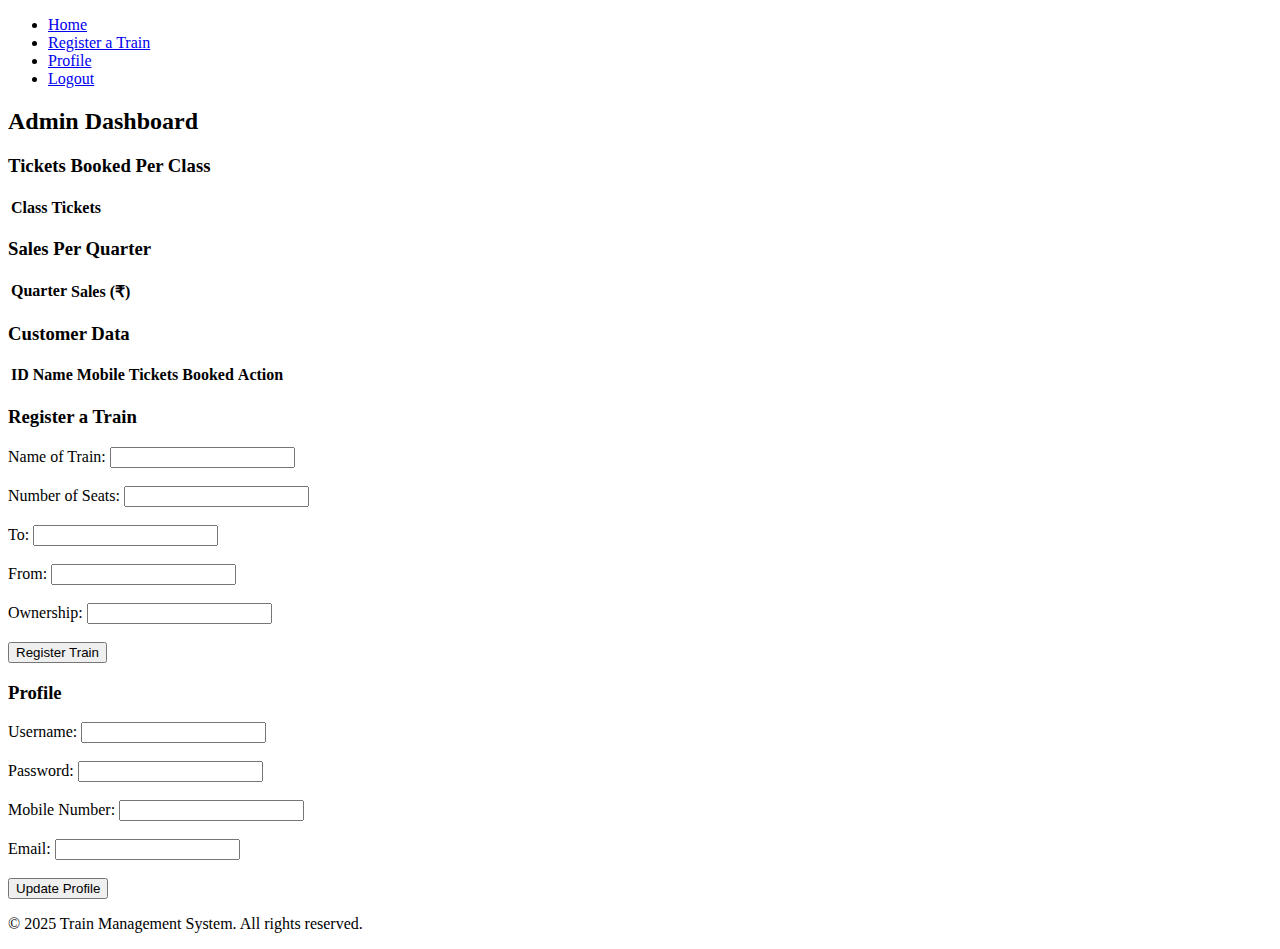
==== admin_home.html @ bfd430eb "Add files via upload" ====
<!DOCTYPE html>
<html lang="en">
<head>
    <meta charset="UTF-8">
    <meta name="viewport" content="width=device-width, initial-scale=1.0">
    <title>Admin Home</title>
    <link rel="stylesheet" href="/css/admin_styles.css">
    <script src="/js/admin.js" defer></script>
</head>
<body>
    <header>
        <nav>
            <ul>
                <li><a href="#home">Home</a></li>
                <li><a href="#registerTrain">Register a Train</a></li>
                <li><a href="#profile">Profile</a></li>
                <li><a href="#" onclick="logout()">Logout</a></li>
            </ul>
        </nav>
    </header>
    <div class="container">
        <section id="home">
            <h2>Admin Dashboard</h2>
            <div class="grid-container">
                <div class="card">
                    <h3>Tickets Booked Per Class</h3>
                    <table>
                        <thead>
                            <tr>
                                <th>Class</th>
                                <th>Tickets</th>
                            </tr>
                        </thead>
                        <tbody id="ticketsPerClass">
                            <!-- Data populated via JS -->
                        </tbody>
                    </table>
                </div>
                <div class="card">
                    <h3>Sales Per Quarter</h3>
                    <table>
                        <thead>
                            <tr>
                                <th>Quarter</th>
                                <th>Sales (₹)</th>
                            </tr>
                        </thead>
                        <tbody id="salesPerQuarter">
                            <!-- Data populated via JS -->
                        </tbody>
                    </table>
                </div>
            </div>
            <div class="card">
                <h3>Customer Data</h3>
                <table>
                    <thead>
                        <tr>
                            <th>ID</th>
                            <th>Name</th>
                            <th>Mobile</th>
                            <th>Tickets Booked</th>
                            <th>Action</th>
                        </tr>
                    </thead>
                    <tbody id="customerTableBody">
                        <!-- Data populated via JS -->
                    </tbody>
                </table>
            </div>
        </section>
        <section id="registerTrain">
            <h3>Register a Train</h3>
            <form onsubmit="registerTrain(event)">
                <label for="trainName">Name of Train:</label>
                <input type="text" id="trainName" name="trainName" required><br><br>
                <label for="trainSeats">Number of Seats:</label>
                <input type="number" id="trainSeats" name="trainSeats" required><br><br>
                <label for="trainTo">To:</label>
                <input type="text" id="trainTo" name="trainTo" required><br><br>
                <label for="trainFrom">From:</label>
                <input type="text" id="trainFrom" name="trainFrom" required><br><br>
                <label for="trainOwnership">Ownership:</label>
                <input type="text" id="trainOwnership" name="trainOwnership" required><br><br>
                <input type="submit" value="Register Train">
            </form>
        </section>
        <section id="profile">
            <h3>Profile</h3>
            <form onsubmit="updateProfile(event)">
                <label for="username">Username:</label>
                <input type="text" id="username" name="username" required><br><br>
                <label for="password">Password:</label>
                <input type="password" id="password" name="password" required><br><br>
                <label for="mobile">Mobile Number:</label>
                <input type="text" id="mobile" name="mobile" required><br><br>
                <label for="email">Email:</label>
                <input type="email" id="email" name="email" required><br><br>
                <input type="submit" value="Update Profile">
            </form>
        </section>
    </div>
    <footer>
        <p>© 2025 Train Management System. All rights reserved.</p>
    </footer>
</body>
</html>
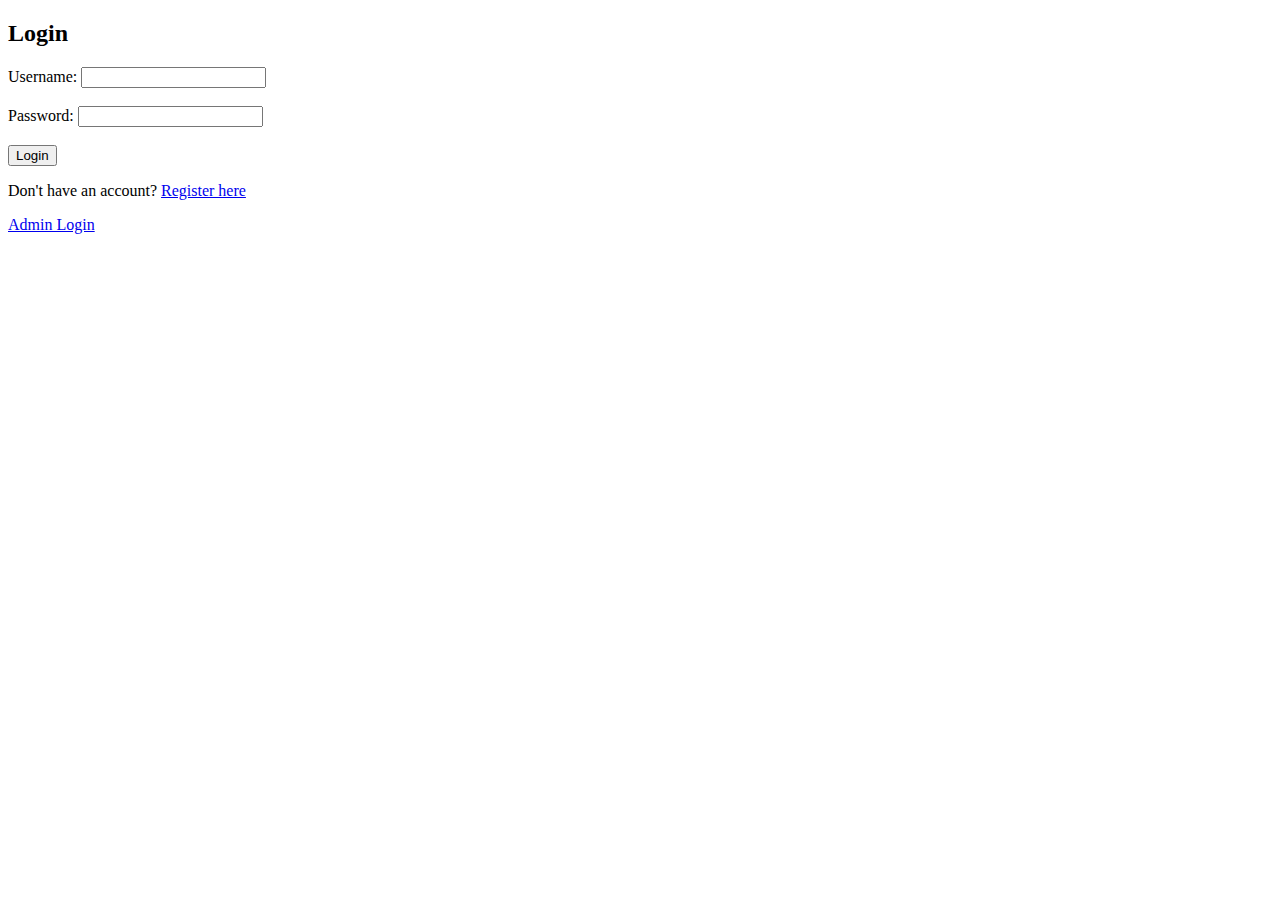
==== commit 51afc86d: "Update admin_home.html" ====
--- a/admin_home.html
+++ b/admin_home.html
@@ -4,8 +4,8 @@
     <meta charset="UTF-8">
     <meta name="viewport" content="width=device-width, initial-scale=1.0">
     <title>Admin Home</title>
-    <link rel="stylesheet" href="/css/admin_styles.css">
-    <script src="/js/admin.js" defer></script>
+    <link rel="stylesheet" href="admin_styles.css">
+    <script src="admin.js" defer></script>
 </head>
 <body>
     <header>
@@ -104,4 +104,4 @@
         <p>© 2025 Train Management System. All rights reserved.</p>
     </footer>
 </body>
-</html>+</html>
--- a/admin_styles.css
+++ b/admin_styles.css
@@ -0,0 +1,158 @@
+body {
+    font-family: Arial, sans-serif;
+    background-color: #f0f0f0;
+    margin: 0;
+}
+
+header {
+    background-color: #007BFF;
+    padding: 10px 0;
+    color: #fff;
+    text-align: center;
+}
+
+nav ul {
+    list-style-type: none;
+    padding: 10;
+    margin: 10;
+    display: flex;
+    justify-content: center;
+}
+
+nav ul li {
+    margin: 0 15px;
+}
+
+nav ul li a {
+    color: #fff;
+    text-decoration: none;
+    font-weight: bold;
+}
+
+nav ul li a:hover {
+    text-decoration: underline;
+}
+
+.container {
+    background-color: #fff;
+    padding: 20px;
+    border-radius: 8px;
+    box-shadow: 0 0 10px rgba(0, 0, 0, 0.1);
+    width: 80%;
+    max-width: 1200px;
+    margin: 50px auto;
+}
+
+h2, h3 {
+    text-align: center;
+    margin-bottom: 20px;
+}
+
+.section {
+    margin-bottom: 30px;
+    padding: 20px;
+    border: 1px solid #ccc;
+    border-radius: 8px;
+    background-color: #f9f9f9;
+}
+
+form {
+    display: flex;
+    flex-direction: column;
+}
+
+label {
+    margin-bottom: 5px;
+}
+
+input[type="text"],
+input[type="password"],
+input[type="email"],
+input[type="number"],
+input[type="date"],
+select {
+    padding: 10px;
+    margin-bottom: 15px;
+    border: 1px solid #ccc;
+    border-radius: 4px;
+}
+
+input[type="submit"],
+button {
+    padding: 10px;
+    background-color: green;
+    color: #fff;
+    border: none;
+    border-radius: 4px;
+    cursor: pointer;
+}
+
+input[type="submit"]:hover,
+button:hover {
+    background-color: greenyellow;
+}
+
+p {
+    text-align: center;
+}
+
+a {
+    color: #007BFF;
+    text-decoration: none;
+}
+
+a:hover {
+    text-decoration: underline;
+}
+
+.ticket {
+    border: 1px solid #ccc;
+    padding: 10px;
+    border-radius: 4px;
+    margin-bottom: 10px;
+    background-color: #f9f9f9;
+}
+
+.ticket p {
+    margin: 5px 0;
+}
+
+.ticket button {
+    background-color: #dc3545;
+    color: #fff;
+    border: none;
+    padding: 5px 10px;
+    border-radius: 4px;
+    cursor: pointer;
+}
+
+.ticket button:hover {
+    background-color: #c82333;
+}
+
+.grid-container {
+    display: grid;
+    grid-template-columns: 1fr 1fr;
+    gap: 20px;
+}
+
+.card {
+    background-color: #fff;
+    border-radius: 8px;
+    box-shadow: 0 0 10px rgba(0, 0, 0, 0.1);
+    padding: 20px;
+}
+
+.card h3 {
+    margin-top: 0;
+}
+
+footer {
+    background-color: #007BFF;
+    color: #fff;
+    text-align: center;
+    padding: 10px 0;
+    position: fixed;
+    width: 100%;
+    bottom: 0;
+}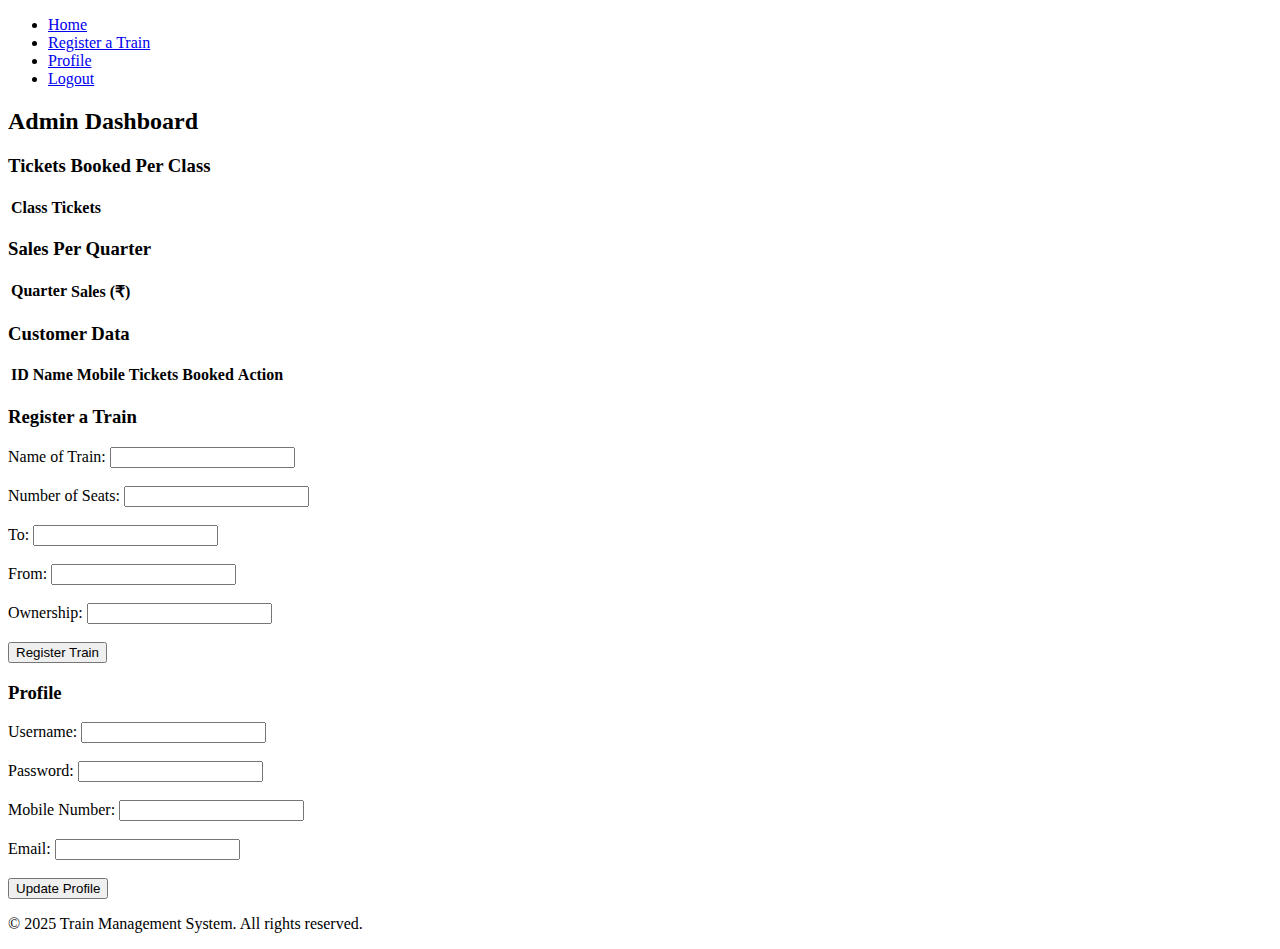
==== commit bbfed843: "Add files via upload" ====
--- a/admin_home.html
+++ b/admin_home.html
@@ -4,8 +4,8 @@
     <meta charset="UTF-8">
     <meta name="viewport" content="width=device-width, initial-scale=1.0">
     <title>Admin Home</title>
-    <link rel="stylesheet" href="admin_styles.css">
-    <script src="admin.js" defer></script>
+    <link rel="stylesheet" href="/css/admin_styles.css">
+    <script src="/js/admin.js" defer></script>
 </head>
 <body>
     <header>
@@ -104,4 +104,4 @@
         <p>© 2025 Train Management System. All rights reserved.</p>
     </footer>
 </body>
-</html>
+</html>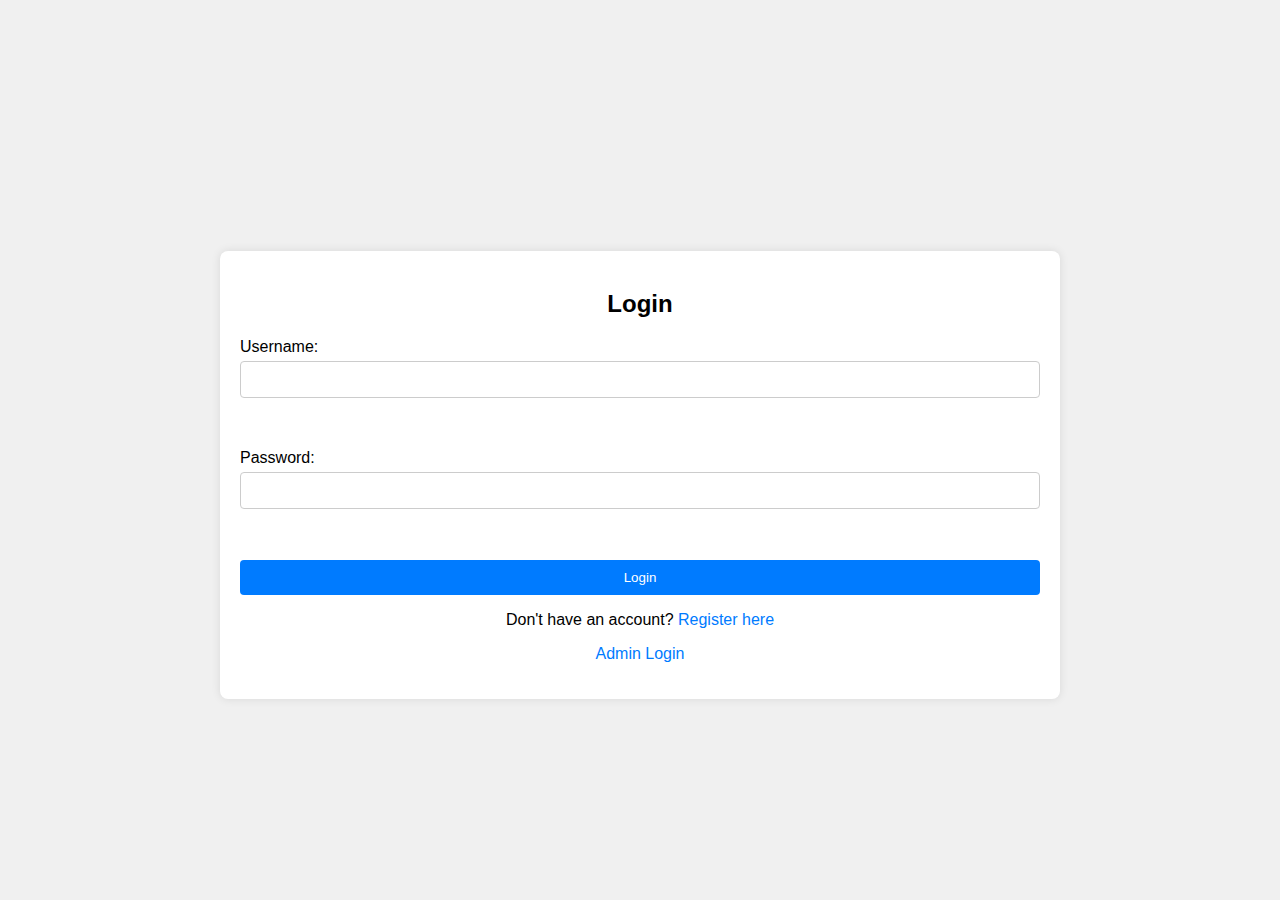
==== commit 1a6d7afb: "Update admin_home.html" ====
--- a/admin_home.html
+++ b/admin_home.html
@@ -4,8 +4,8 @@
     <meta charset="UTF-8">
     <meta name="viewport" content="width=device-width, initial-scale=1.0">
     <title>Admin Home</title>
-    <link rel="stylesheet" href="/css/admin_styles.css">
-    <script src="/js/admin.js" defer></script>
+    <link rel="stylesheet" href="admin_styles.css">
+    <script src="admin.js" defer></script>
 </head>
 <body>
     <header>
@@ -104,4 +104,4 @@
         <p>© 2025 Train Management System. All rights reserved.</p>
     </footer>
 </body>
-</html>+</html>
--- a/admin_styles.css
+++ b/admin_styles.css
@@ -0,0 +1,158 @@
+body {
+    font-family: Arial, sans-serif;
+    background-color: #f0f0f0;
+    margin: 0;
+}
+
+header {
+    background-color: #007BFF;
+    padding: 10px 0;
+    color: #fff;
+    text-align: center;
+}
+
+nav ul {
+    list-style-type: none;
+    padding: 10;
+    margin: 10;
+    display: flex;
+    justify-content: center;
+}
+
+nav ul li {
+    margin: 0 15px;
+}
+
+nav ul li a {
+    color: #fff;
+    text-decoration: none;
+    font-weight: bold;
+}
+
+nav ul li a:hover {
+    text-decoration: underline;
+}
+
+.container {
+    background-color: #fff;
+    padding: 20px;
+    border-radius: 8px;
+    box-shadow: 0 0 10px rgba(0, 0, 0, 0.1);
+    width: 80%;
+    max-width: 1200px;
+    margin: 50px auto;
+}
+
+h2, h3 {
+    text-align: center;
+    margin-bottom: 20px;
+}
+
+.section {
+    margin-bottom: 30px;
+    padding: 20px;
+    border: 1px solid #ccc;
+    border-radius: 8px;
+    background-color: #f9f9f9;
+}
+
+form {
+    display: flex;
+    flex-direction: column;
+}
+
+label {
+    margin-bottom: 5px;
+}
+
+input[type="text"],
+input[type="password"],
+input[type="email"],
+input[type="number"],
+input[type="date"],
+select {
+    padding: 10px;
+    margin-bottom: 15px;
+    border: 1px solid #ccc;
+    border-radius: 4px;
+}
+
+input[type="submit"],
+button {
+    padding: 10px;
+    background-color: green;
+    color: #fff;
+    border: none;
+    border-radius: 4px;
+    cursor: pointer;
+}
+
+input[type="submit"]:hover,
+button:hover {
+    background-color: greenyellow;
+}
+
+p {
+    text-align: center;
+}
+
+a {
+    color: #007BFF;
+    text-decoration: none;
+}
+
+a:hover {
+    text-decoration: underline;
+}
+
+.ticket {
+    border: 1px solid #ccc;
+    padding: 10px;
+    border-radius: 4px;
+    margin-bottom: 10px;
+    background-color: #f9f9f9;
+}
+
+.ticket p {
+    margin: 5px 0;
+}
+
+.ticket button {
+    background-color: #dc3545;
+    color: #fff;
+    border: none;
+    padding: 5px 10px;
+    border-radius: 4px;
+    cursor: pointer;
+}
+
+.ticket button:hover {
+    background-color: #c82333;
+}
+
+.grid-container {
+    display: grid;
+    grid-template-columns: 1fr 1fr;
+    gap: 20px;
+}
+
+.card {
+    background-color: #fff;
+    border-radius: 8px;
+    box-shadow: 0 0 10px rgba(0, 0, 0, 0.1);
+    padding: 20px;
+}
+
+.card h3 {
+    margin-top: 0;
+}
+
+footer {
+    background-color: #007BFF;
+    color: #fff;
+    text-align: center;
+    padding: 10px 0;
+    position: fixed;
+    width: 100%;
+    bottom: 0;
+}